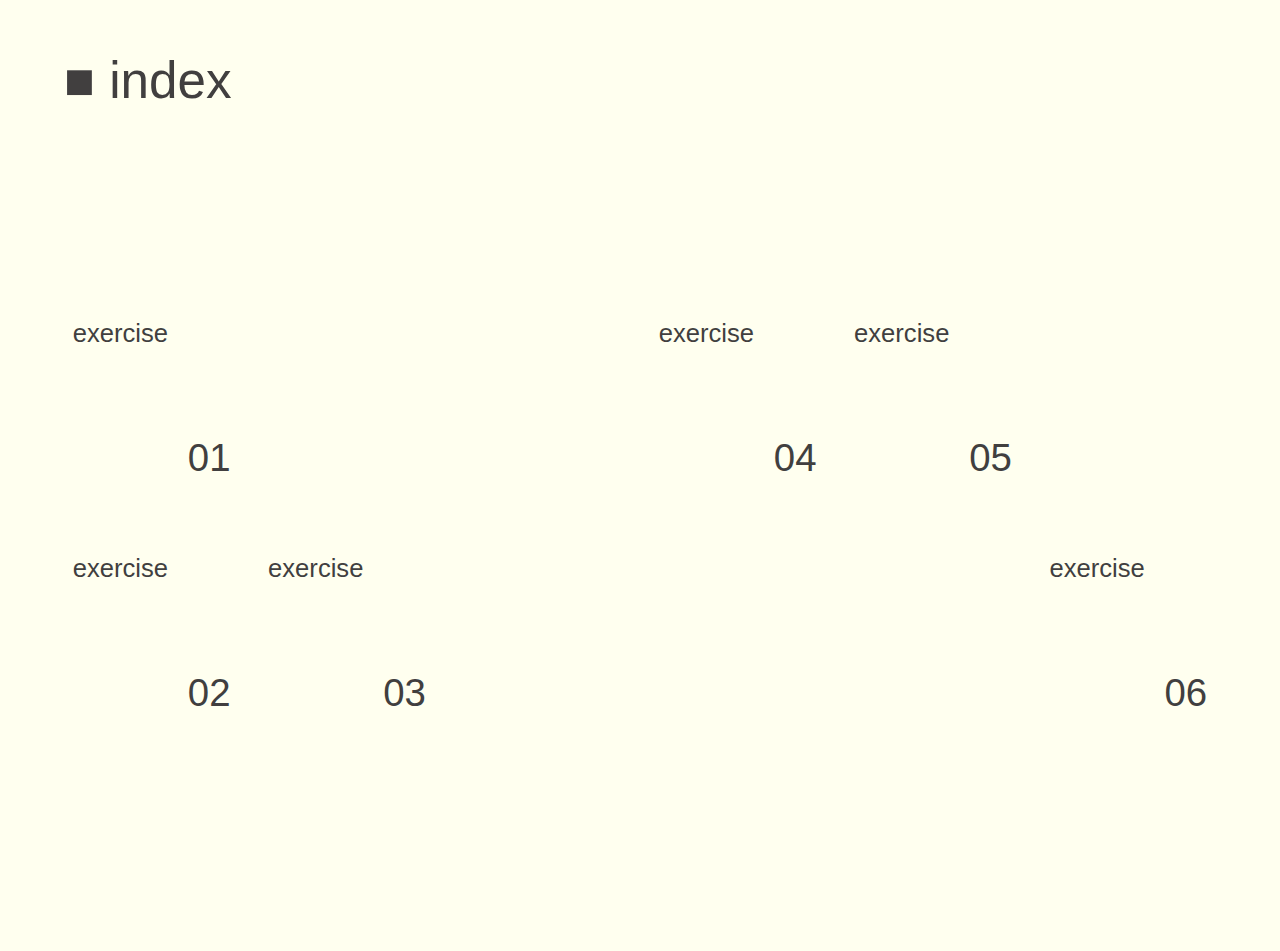
==== index.html @ d00098a0 "Initial commit" ====
<!DOCTYPE html>
<html lang="en">

<head>
    <meta charset="UTF-8">
    <meta name="viewport" content="width=device-width, initial-scale=1.0">
    <meta http-equiv="X-UA-Compatible" content="ie=edge">
    <title>Index</title>
    <link rel="stylesheet" href="css/style.css">
</head>

<body>
    <header>
        <p>&#9632; index</p>
    </header>
    <div class="links-grid">
        <div class="row">
        <a href="exercise1/exercise1.html" class="grid-item"><p class="exercise">exercise</p> <p class="number">01</p></a>
        <a href="exercise1/exercise1.html" class="grid-item"></a>
        <a href="exercise1/exercise1.html" class="grid-item"></a>
        <a href="exercise4/exercise4.html" class="grid-item"><p class="exercise">exercise</p> <p class="number">04</p></a>
        <a href="exercise5/exercise5.html" class="grid-item"><p class="exercise">exercise </p> <p class="number">05</p></a>
        <a href="exercise1/exercise1.html" class="grid-item"></a>
        </div>
        <div class="row">
        <a href="exercise2/exercise2.html" class="grid-item"><p class="exercise">exercise</p> <p class="number">02</p></a>
        <a href="exercise3/exercise3.html" class="grid-item"><p class="exercise">exercise</p> <p class="number">03</p></a>
        <a href="exercise1/exercise1.html" class="grid-item"></a>
        <a href="exercise1/exercise1.html" class="grid-item"></a>
        <a href="exercise1/exercise1.html" class="grid-item"></a>
        <a href="exercise6/exercise6.html" class="grid-item"><p class="exercise">exercise</p> <p class="number">06</p></a>
    </div>
    </div>
</body>

</html>
---- css/style.css ----
* {
    box-sizing: border-box;
}

html {
    font-size: 16px;
    background-color: #ffffef;
    color: #413f3f;
}

body {
    /* border: 1px solid #413f3f; */
    font-family: "acumin-pro", sans-serif;
    font-weight: 400;
    font-style: normal;
    width: 90vw;
    margin: 0 auto;
    min-height: 100vh;
}

header {
    font-size: 4vw;;
    margin-bottom: 200px;
}

.links-grid {
    width: 100%;
    /* border: 1px solid #756767; */
    font-size: 2vw;
}

.row {
    /* border: 1px solid #756767; */
    width: 100%;
    display: flex;
    gap: 20px;
    margin-bottom: 60px;
}

.links-grid a:link {
    color: #413f3f;
    text-decoration: none;
}

.links-grid a:hover {
    background-color: red;
}

.grid-item {
    width: 100%;
    aspect-ratio: 1;
    /* border: 1px solid #756767; */
    overflow: hidden;
}

.exercise {
    text-align: left;
    margin: 0;
    padding: 5% 0% 0% 5%;
}

.number {
    font-size: 3vw;
    text-align: right;
    margin: 0;
    padding:  50% 5% 0% 5%;
}
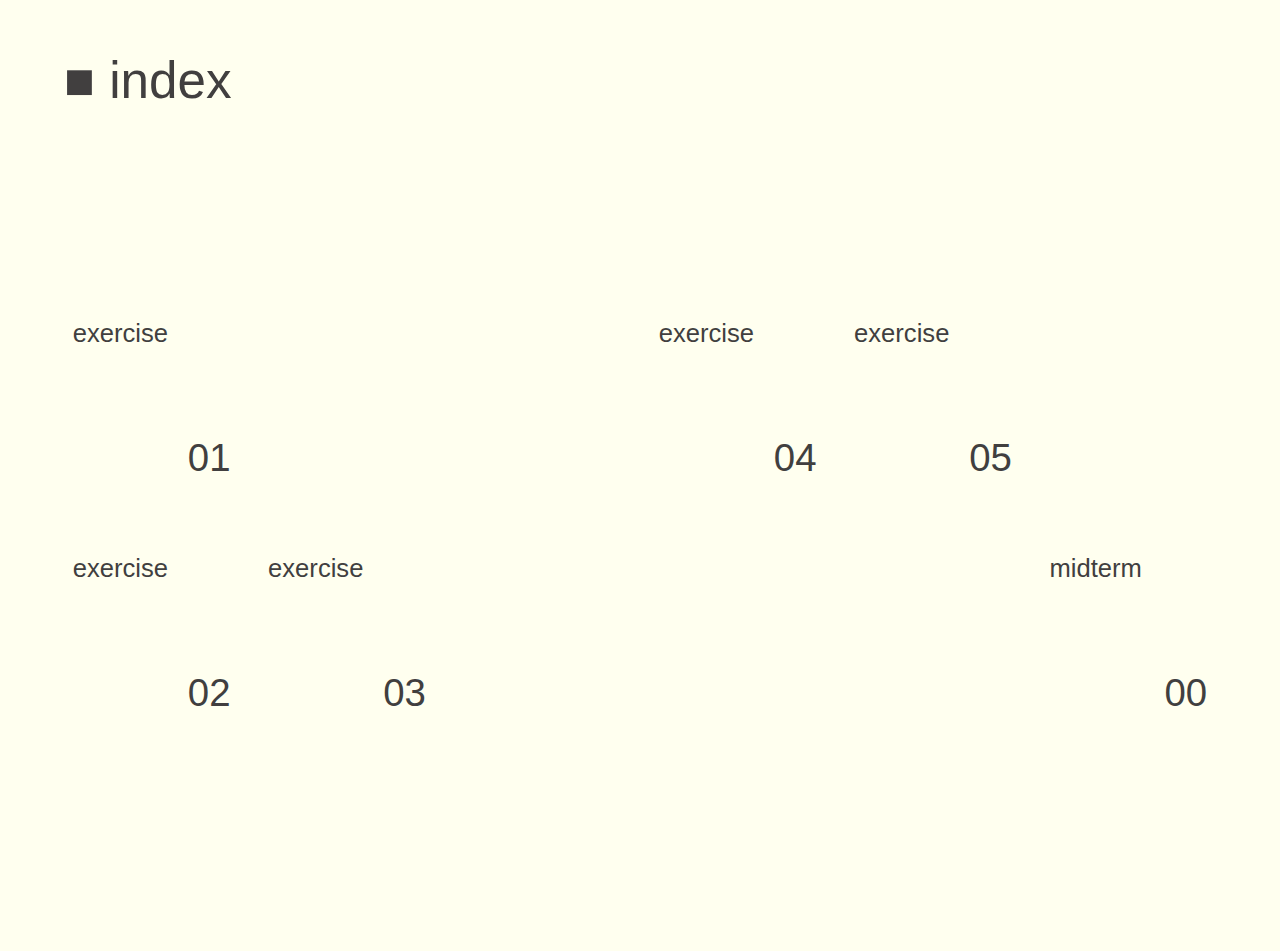
==== commit 61af7dfb: "midterm" ====
--- a/index.html
+++ b/index.html
@@ -28,7 +28,7 @@
         <a href="exercise1/exercise1.html" class="grid-item"></a>
         <a href="exercise1/exercise1.html" class="grid-item"></a>
         <a href="exercise1/exercise1.html" class="grid-item"></a>
-        <a href="exercise6/exercise6.html" class="grid-item"><p class="exercise">exercise</p> <p class="number">06</p></a>
+        <a href="exercise6/exercise6.html" class="grid-item"><p class="exercise">midterm</p> <p class="number">00</p></a>
     </div>
     </div>
 </body>
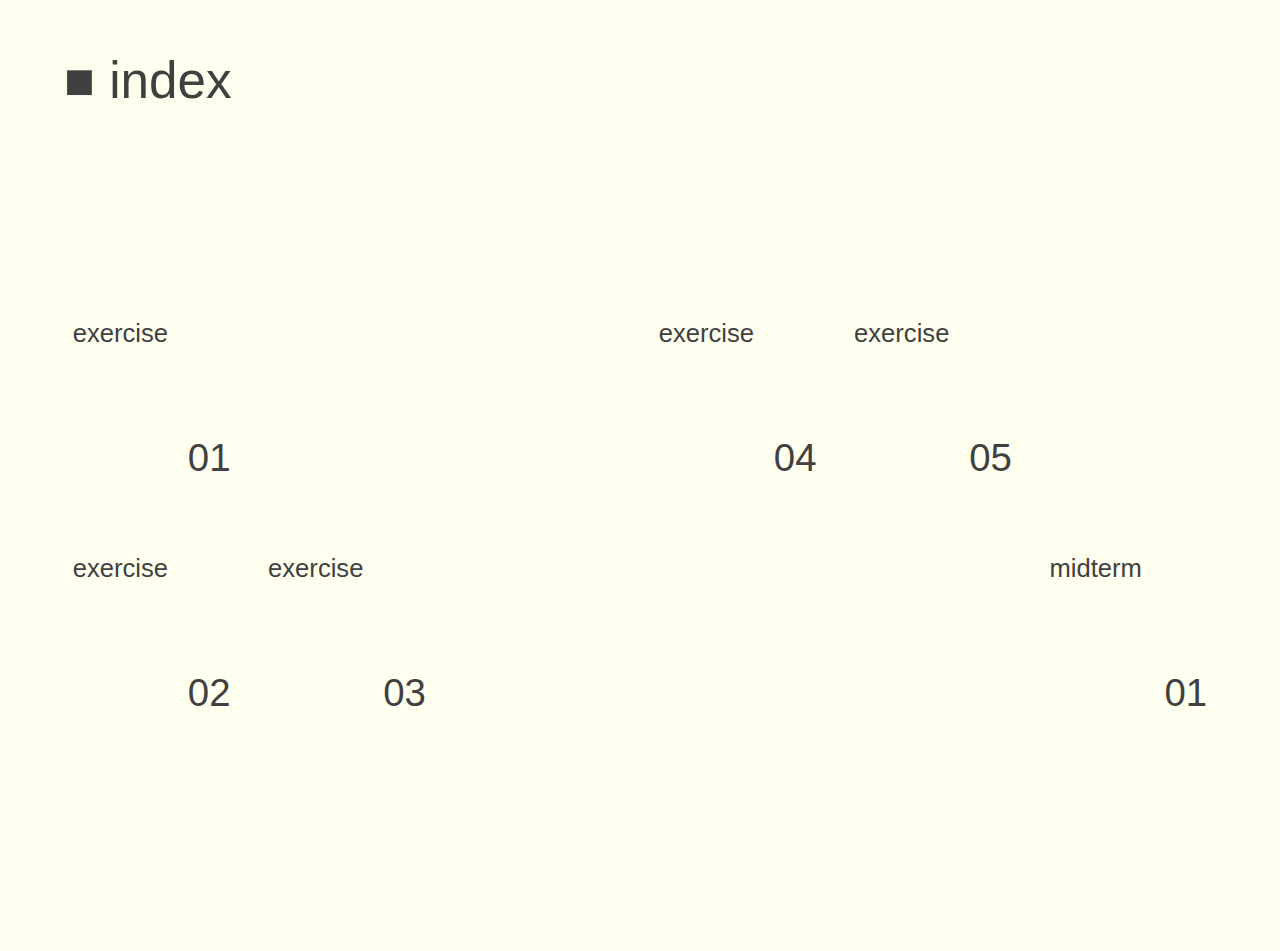
==== commit 2ffee067: "upodate" ====
--- a/index.html
+++ b/index.html
@@ -28,7 +28,7 @@
         <a href="exercise1/exercise1.html" class="grid-item"></a>
         <a href="exercise1/exercise1.html" class="grid-item"></a>
         <a href="exercise1/exercise1.html" class="grid-item"></a>
-        <a href="exercise6/exercise6.html" class="grid-item"><p class="exercise">midterm</p> <p class="number">00</p></a>
+        <a href="midterm/index.html" class="grid-item"><p class="exercise">midterm</p> <p class="number">01</p></a>
     </div>
     </div>
 </body>
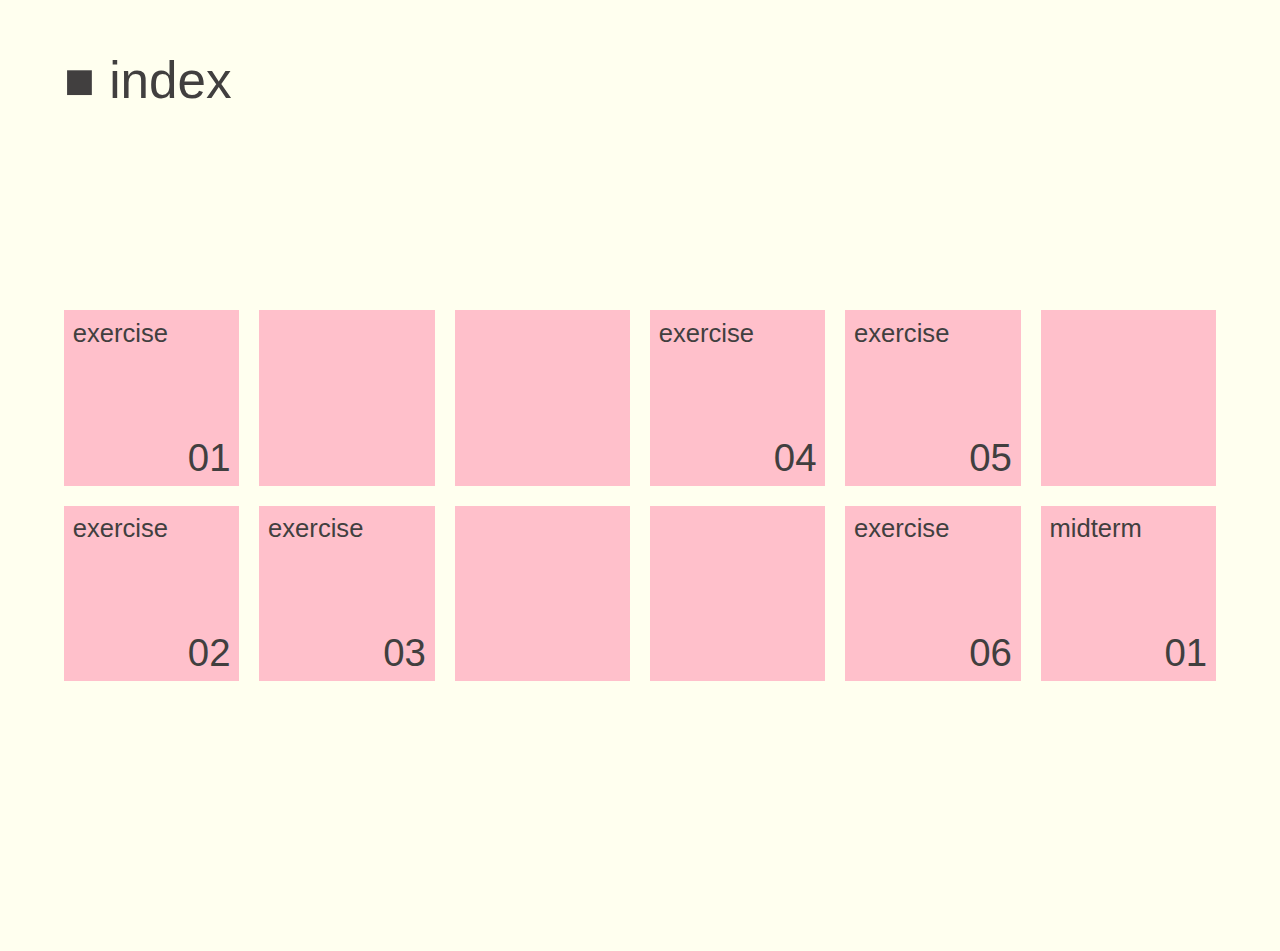
==== commit e18a07b6: "z" ====
--- a/index.html
+++ b/index.html
@@ -16,18 +16,29 @@
     <div class="links-grid">
         <div class="row">
         <a href="exercise1/exercise1.html" class="grid-item"><p class="exercise">exercise</p> <p class="number">01</p></a>
-        <a href="exercise1/exercise1.html" class="grid-item"></a>
-        <a href="exercise1/exercise1.html" class="grid-item"></a>
+
+        <a href="#" class="grid-item"></a>
+
+        <a href="#" class="grid-item"></a>
+
         <a href="exercise4/exercise4.html" class="grid-item"><p class="exercise">exercise</p> <p class="number">04</p></a>
-        <a href="exercise5/exercise5.html" class="grid-item"><p class="exercise">exercise </p> <p class="number">05</p></a>
-        <a href="exercise1/exercise1.html" class="grid-item"></a>
+
+        <a href="%" class="grid-item"><p class="exercise">exercise </p> <p class="number">05</p></a>
+
+        <a href="#" class="grid-item"></a>
         </div>
+
         <div class="row">
         <a href="exercise2/exercise2.html" class="grid-item"><p class="exercise">exercise</p> <p class="number">02</p></a>
+
         <a href="exercise3/exercise3.html" class="grid-item"><p class="exercise">exercise</p> <p class="number">03</p></a>
-        <a href="exercise1/exercise1.html" class="grid-item"></a>
-        <a href="exercise1/exercise1.html" class="grid-item"></a>
-        <a href="exercise1/exercise1.html" class="grid-item"></a>
+
+        <a href="#" class="grid-item"></a>
+
+        <a href="#" class="grid-item"></a>
+
+        <a href="#" class="grid-item"><p class="exercise">exercise</p> <p class="number">06</p></a>
+        
         <a href="midterm/index.html" class="grid-item"><p class="exercise">midterm</p> <p class="number">01</p></a>
     </div>
     </div>
--- a/css/style.css
+++ b/css/style.css
@@ -34,7 +34,7 @@
     width: 100%;
     display: flex;
     gap: 20px;
-    margin-bottom: 60px;
+    margin-bottom: 20px;
 }
 
 .links-grid a:link {
@@ -43,14 +43,14 @@
 }
 
 .links-grid a:hover {
-    background-color: red;
+    background-color: grey;
 }
 
 .grid-item {
     width: 100%;
     aspect-ratio: 1;
-    /* border: 1px solid #756767; */
     overflow: hidden;
+    background-color: pink;
 }
 
 .exercise {
